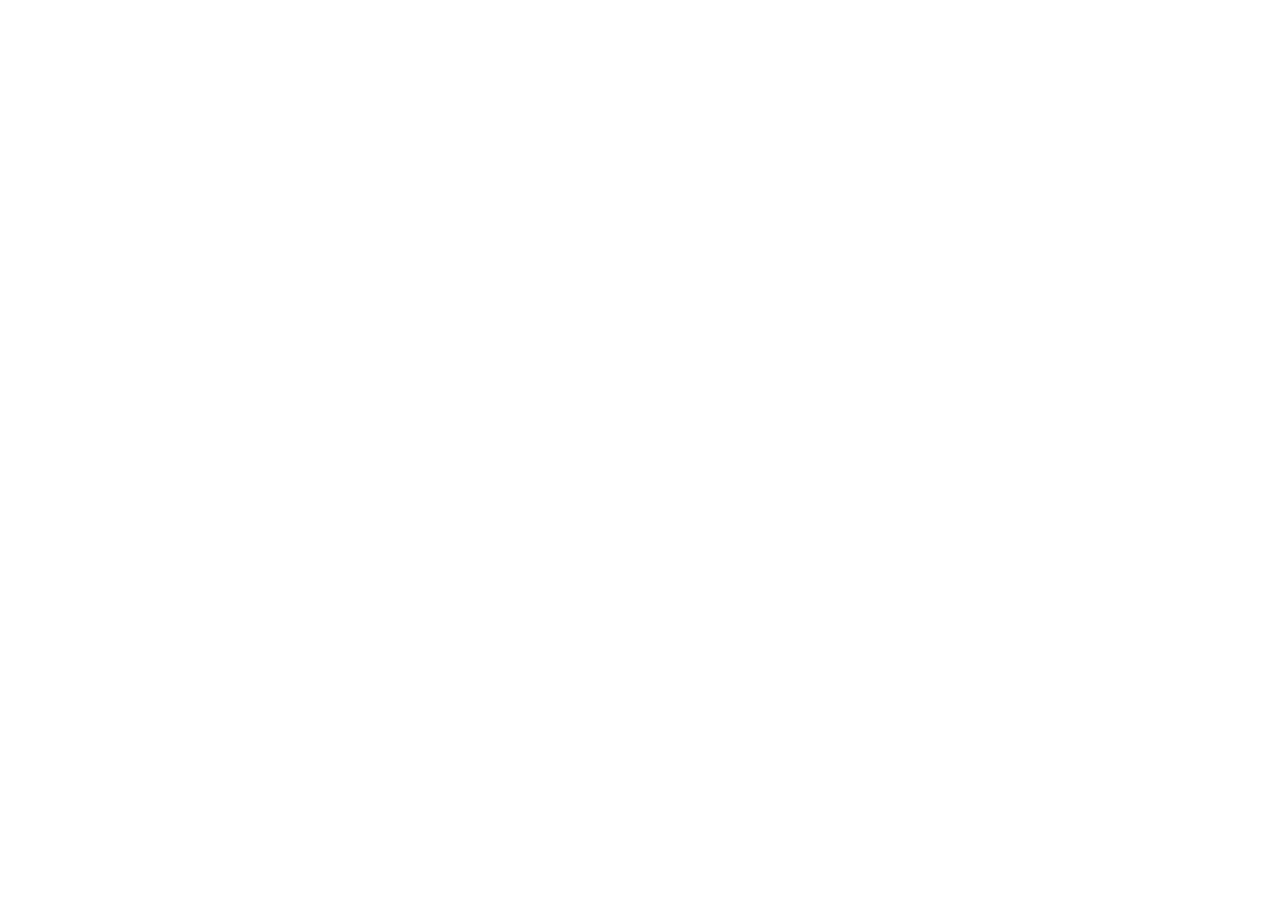
==== index.html @ c1b94d33 "Add files via upload" ====
<!DOCTYPE html>
<html lang="it">
<head>
  <meta charset="UTF-8">
  <meta name="viewport" content="width=device-width, initial-scale=1.0">
  <title>Robin Hood – Il Bandito di Sherwood</title>
  <link rel="stylesheet" href="css/stile.css">
</head>
<body>
  <!-- Qui dentro Phaser crea il "canvas" su cui disegna il gioco -->
  <div id="gioco"></div>

  <!--
    ORDINE DI CARICAMENTO (importante!)
    Usiamo normali <script> e non i moduli ES: così il gioco funziona
    anche aprendo index.html con un doppio clic, senza server.
    Ogni file può usare ciò che è stato caricato PRIMA di lui.
  -->

  <!-- 1. La libreria Phaser 3 (salvata in locale, niente CDN) -->
  <script src="lib/phaser.min.js"></script>

  <!-- 2. Configurazione: solo dati -->
  <script src="src/config/costanti.js"></script>
  <script src="src/config/difficolta.js"></script>
  <script src="src/config/storia.js"></script>
  <script src="src/config/missioni.js"></script>
  <script src="src/config/negozio.js"></script>
  <script src="src/config/mappe.js"></script>

  <!-- 3. Sistemi: servizi usati da tutto il gioco -->
  <script src="src/sistemi/Salvataggio.js"></script>
  <script src="src/sistemi/StatoPartita.js"></script>
  <script src="src/sistemi/Suoni.js"></script>
  <script src="src/sistemi/GraficaPixel.js"></script>
  <script src="src/sistemi/GraficaTile.js"></script>
  <script src="src/sistemi/Controlli.js"></script>
  <script src="src/sistemi/Griglia.js"></script>
  <script src="src/sistemi/CostruttoreLivello.js"></script>
  <script src="src/sistemi/Allarme.js"></script>
  <script src="src/sistemi/Punteggio.js"></script>
  <script src="src/sistemi/Interfaccia.js"></script>

  <!-- 4. Entità: personaggi e oggetti -->
  <script src="src/entita/Freccia.js"></script>
  <script src="src/entita/Arco.js"></script>
  <script src="src/entita/Giocatore.js"></script>
  <script src="src/entita/ConoVisivo.js"></script>
  <script src="src/entita/Guardia.js"></script>
  <script src="src/entita/LittleJohn.js"></script>
  <script src="src/entita/Carro.js"></script>
  <script src="src/entita/Sceriffo.js"></script>
  <script src="src/entita/Bersaglio.js"></script>
  <script src="src/entita/Oggetto.js"></script>

  <!-- 5. Scene: le varie schermate -->
  <script src="src/scene/AvvioScene.js"></script>
  <script src="src/scene/MenuScene.js"></script>
  <script src="src/scene/DiarioScene.js"></script>
  <script src="src/scene/CaricamentoScene.js"></script>
  <script src="src/scene/AccampamentoScene.js"></script>
  <script src="src/scene/MissioneBase.js"></script>
  <script src="src/scene/MissioneConvoglio.js"></script>
  <script src="src/scene/MissionePrigione.js"></script>
  <script src="src/scene/MissioneTorneo.js"></script>
  <script src="src/scene/MissioneFinale.js"></script>
  <script src="src/scene/HUDScene.js"></script>
  <script src="src/scene/PausaScene.js"></script>
  <script src="src/scene/RiepilogoScene.js"></script>
  <script src="src/scene/FinaleScene.js"></script>

  <!-- 6. Avvio del gioco -->
  <script src="src/main.js"></script>
</body>
</html>
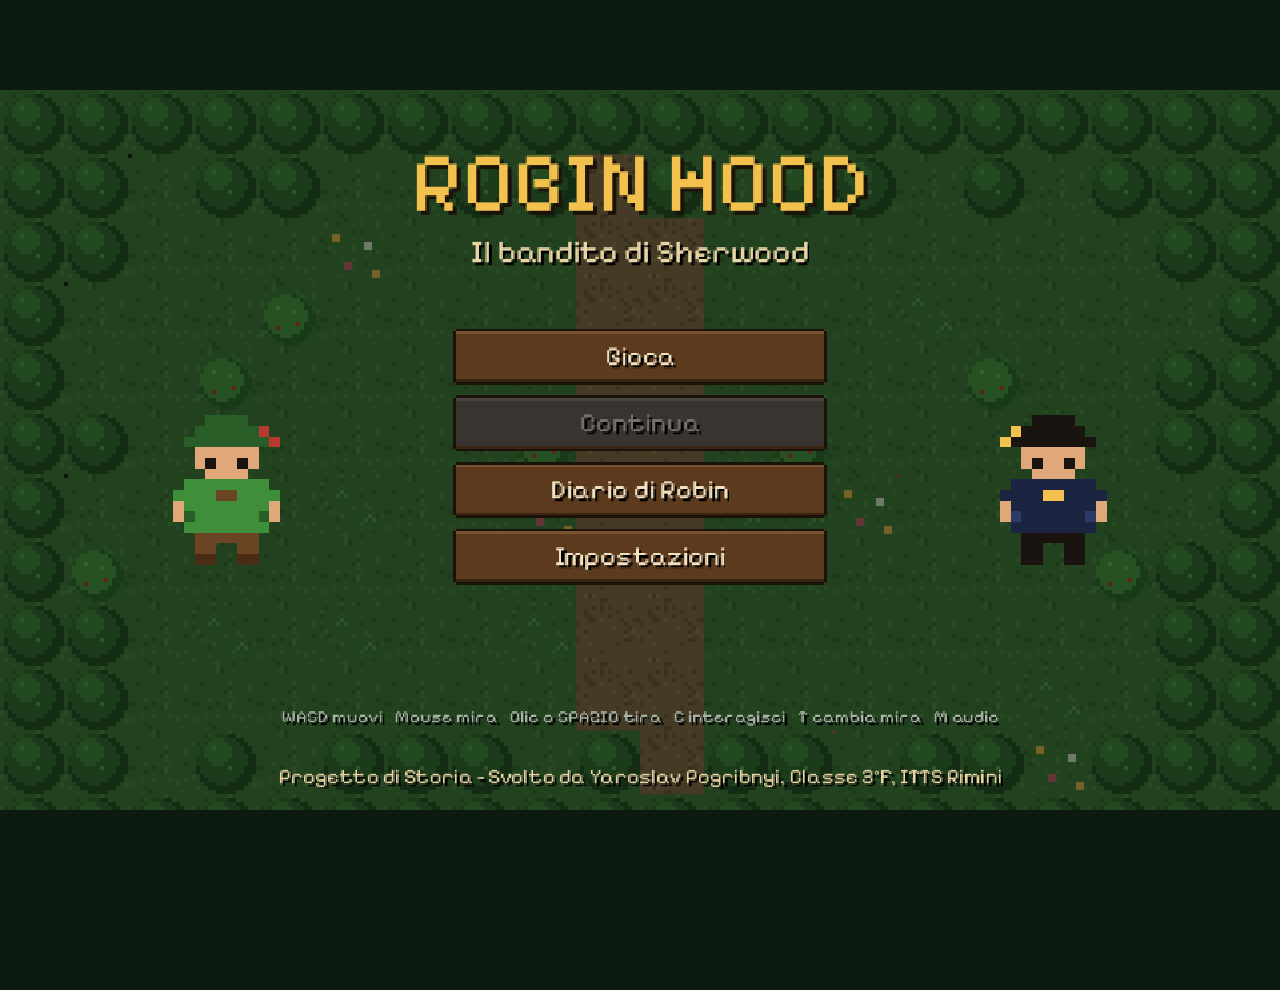
==== commit 5e2e472f: "Aggiornamenti versione Completa" ====
--- a/index.html
+++ b/index.html
@@ -31,6 +31,8 @@
   <!-- 3. Sistemi: servizi usati da tutto il gioco -->
   <script src="src/sistemi/Salvataggio.js"></script>
   <script src="src/sistemi/StatoPartita.js"></script>
+  <script src="src/sistemi/Impostazioni.js"></script>
+  <script src="src/sistemi/Voce.js"></script>
   <script src="src/sistemi/Suoni.js"></script>
   <script src="src/sistemi/GraficaPixel.js"></script>
   <script src="src/sistemi/GraficaTile.js"></script>
@@ -52,12 +54,15 @@
   <script src="src/entita/Sceriffo.js"></script>
   <script src="src/entita/Bersaglio.js"></script>
   <script src="src/entita/Oggetto.js"></script>
+  <script src="src/entita/FrecciaGuida.js"></script>
 
   <!-- 5. Scene: le varie schermate -->
   <script src="src/scene/AvvioScene.js"></script>
   <script src="src/scene/MenuScene.js"></script>
   <script src="src/scene/DiarioScene.js"></script>
+  <script src="src/scene/ImpostazioniScene.js"></script>
   <script src="src/scene/CaricamentoScene.js"></script>
+  <script src="src/scene/CutsceneScene.js"></script>
   <script src="src/scene/AccampamentoScene.js"></script>
   <script src="src/scene/MissioneBase.js"></script>
   <script src="src/scene/MissioneConvoglio.js"></script>
--- a/css/stile.css
+++ b/css/stile.css
@@ -0,0 +1,28 @@
+/* Stile della pagina: sfondo scuro e gioco centrato a tutto schermo */
+html, body {
+  margin: 0;
+  padding: 0;
+  width: 100%;
+  height: 100%;
+  background: #0d1a10;
+  overflow: hidden;
+}
+
+#gioco {
+  width: 100%;
+  height: 100%;
+}
+
+/* Il canvas resta "a quadretti" anche quando viene ingrandito (pixel art) */
+canvas {
+  image-rendering: pixelated;
+  image-rendering: crisp-edges;
+  display: block;
+}
+
+/* Font pixel-art "Pixelify Sans" (licenza SIL OFL, vedi assets/font/OFL.txt) */
+@font-face {
+  font-family: 'Pixelify';
+  src: url('../assets/font/PixelifySans.ttf') format('truetype');
+  font-weight: 400 700;
+}
